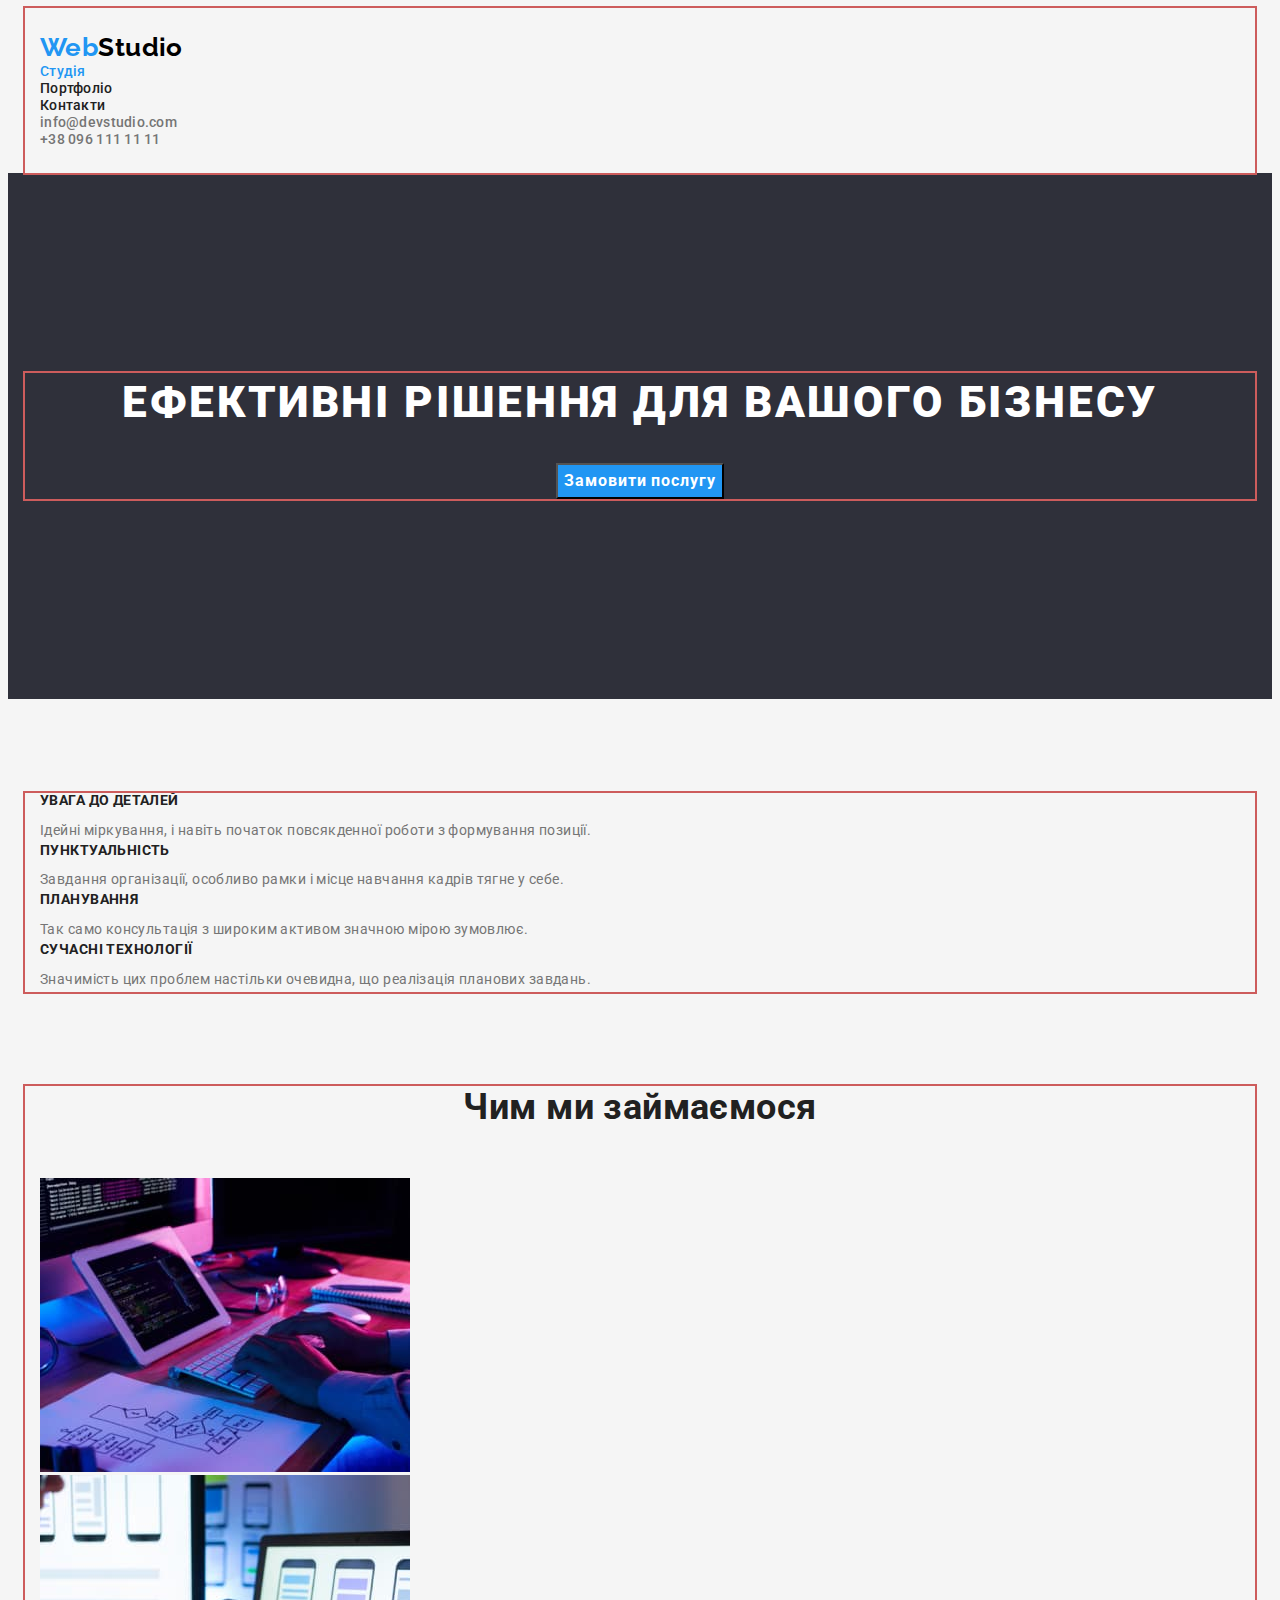
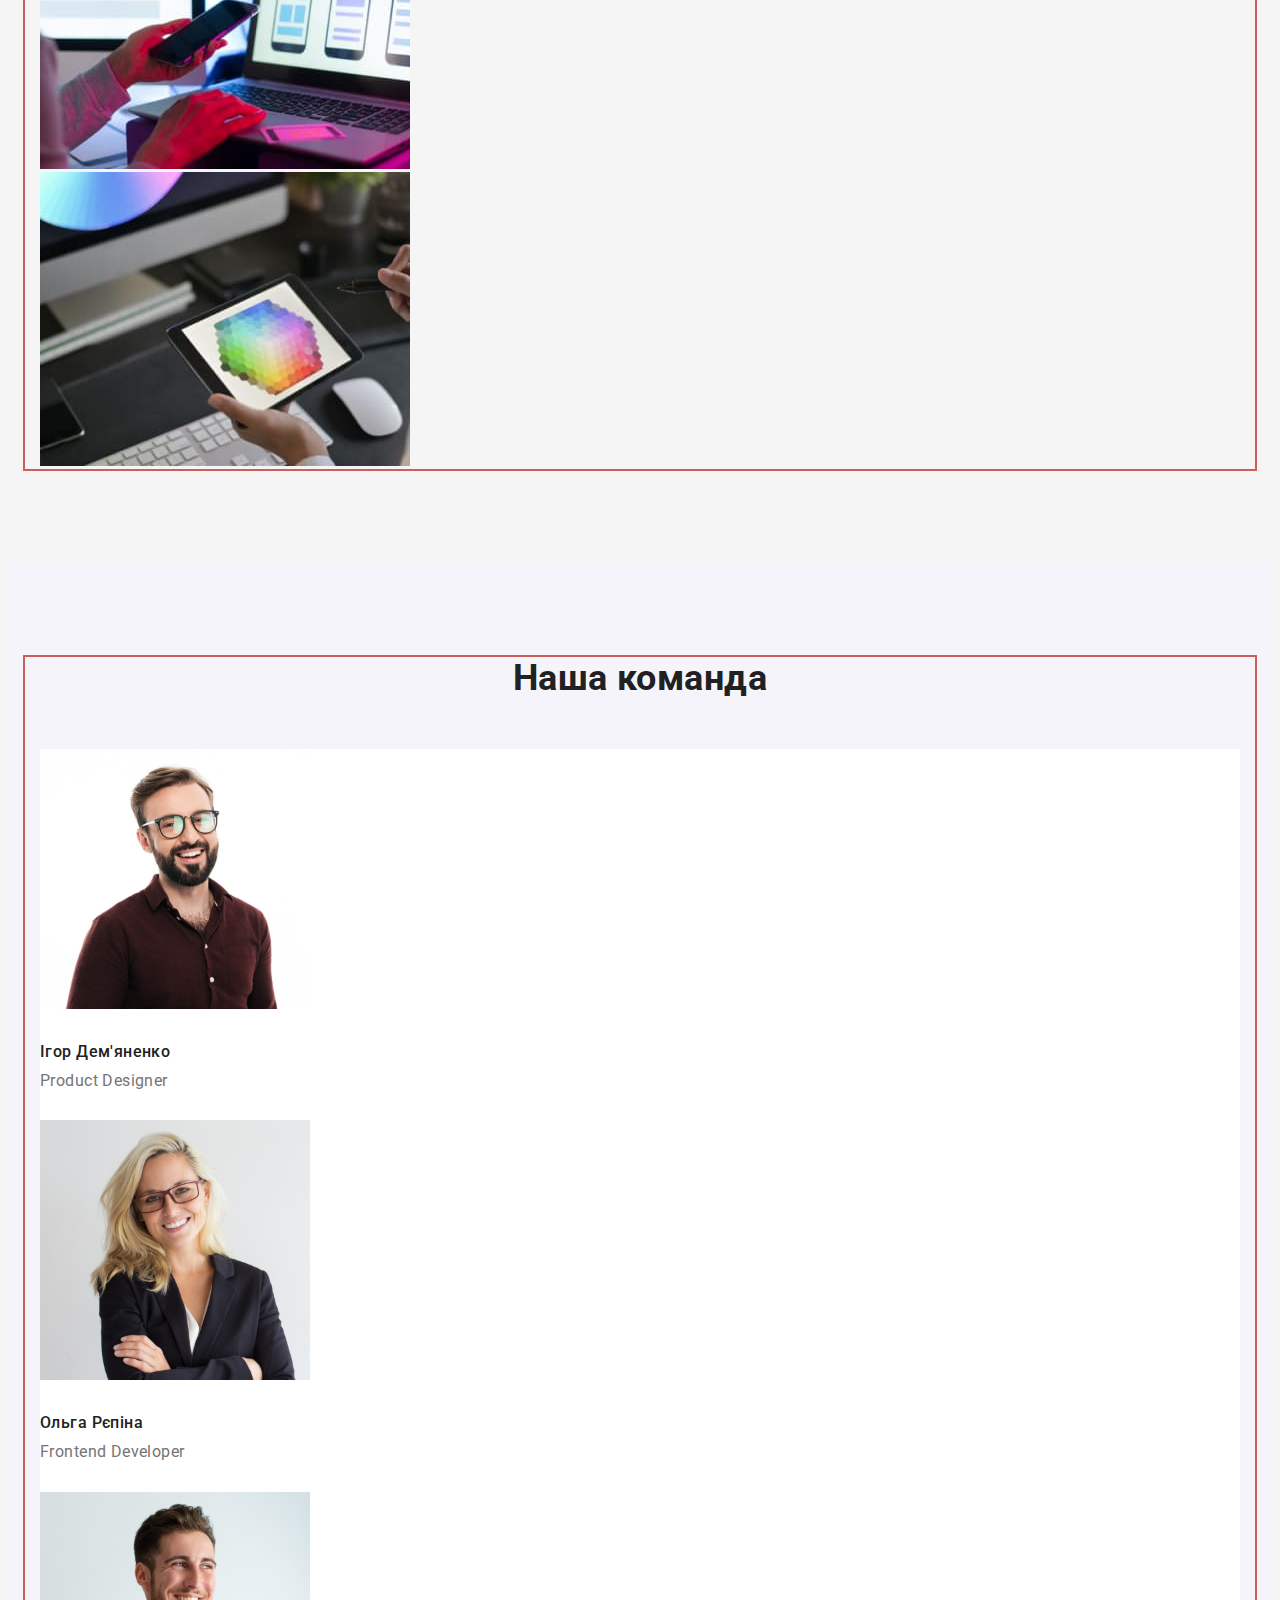
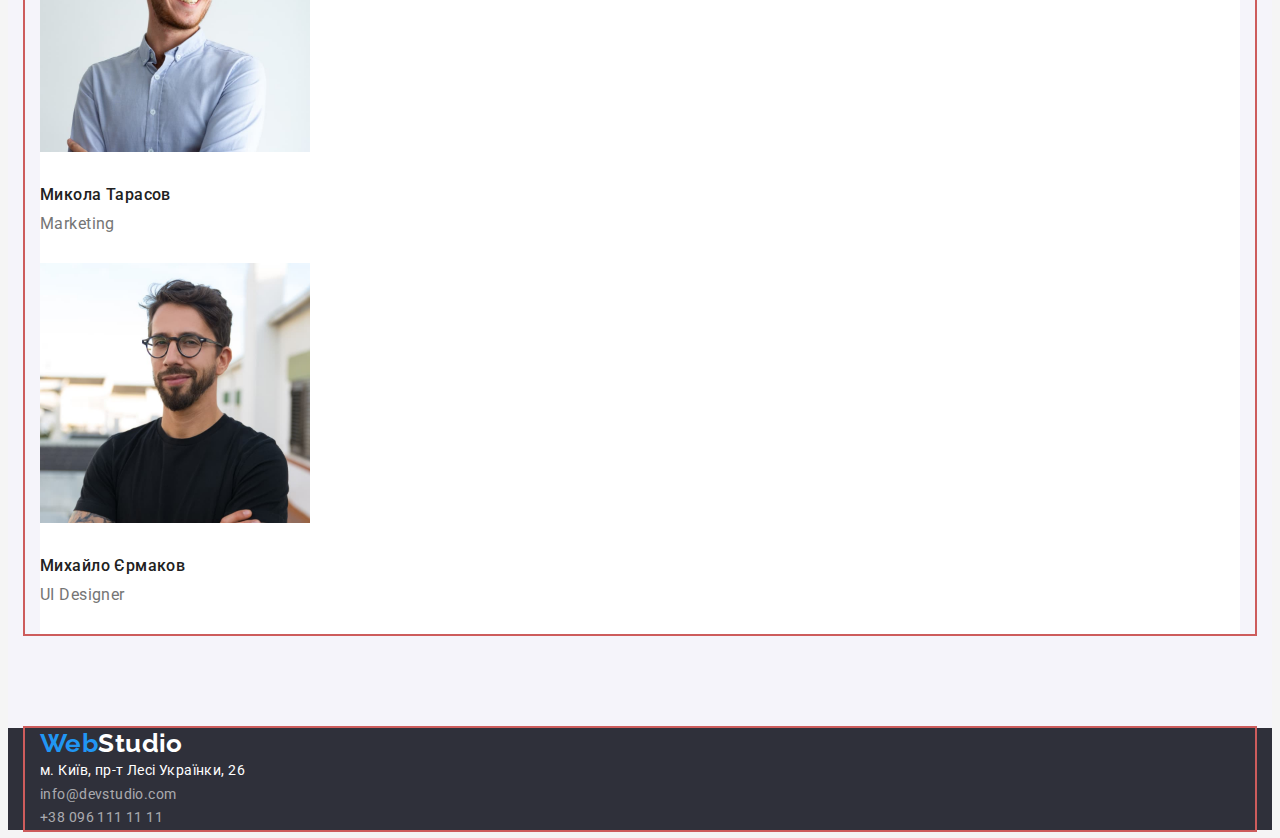
==== index.html @ 20c43518 "додано відступи" ====
<!DOCTYPE html>
<html lang="uk">
<head>
    <meta charset="UTF-8">
    <meta http-equiv="X-UA-Compatible" content="IE=edge">
    <meta name="viewport" content="width=device-width, initial-scale=1.0">
    <title>Web Studio</title>
    <link rel="preconnect" href="https://fonts.googleapis.com">
    <link rel="preconnect" href="https://fonts.gstatic.com" crossorigin>
    <link href="https://fonts.googleapis.com/css2?family=Raleway:wght@700&family=Roboto:wght@400;500;700;900&display=swap" rel="stylesheet">
    <link rel="stylesheet" href="https://cdnjs.cloudflare.com/ajax/libs/modern-normalize/1.1.0/modern-normalize.min.css"
    integrity="sha512-wpPYUAdjBVSE4KJnH1VR1HeZfpl1ub8YT/NKx4PuQ5NmX2tKuGu6U/JRp5y+Y8XG2tV+wKQpNHVUX03MfMFn9Q=="
    crossorigin="anonymous"
    referrerpolicy="no-referrer">
    <link rel="stylesheet" href="./css/styles.css">
</head>
<body>
    <div class="container">
        <header class="header">
            <nav>
                <a class="logo link" href="./index.html">Web<span class="logo-part">Studio</span></a>
                <ul class="header-list list">
                    <li class="header-item">
                        <a class="header-link link current" href="./index.html">Студія</a>
                    </li>
                    <li class="header-item">
                        <a  class="header-link link" href="./portfolio.html">Портфоліо</a>
                    </li>
                    <li class="header-item">
                        <a class="header-link link" href="">Контакти</a>
                    </li>
                </ul>
            </nav>
            <ul class="header-contacts list">
                <li>
                    <a class="contacts-link link" href="mailto:info@devstudio.com">info@devstudio.com</a>
                </li>
                <li>        
                    <a class="contacts-link link" href="tel:+380961111111">+38 096 111 11 11</a>
                </li>
            </ul>        
        </header>
    </div>
    <main>
        <!-- Hero -->
        <section class="hero">
            <div class="container">
                <h1 class="hero-title">Ефективні рішення для вашого бізнесу</h1>
                <button class="hero-btn" type="button">Замовити послугу</button>
            </div>
        </section>
        <!-- Особливості -->
        <section class="feature">
          <div class="container">
                <h2 class="visually-hidden">Особливості</h2>
                <ul class="feature-list list">
                    <li  class="feature-item">
                        <h3 class="feature-title">УВАГА ДО ДЕТАЛЕЙ</h3> 
                        <p class="feature-text">Ідейні міркування, і навіть початок повсякденної роботи з формування позиції.</p>
                    </li>
                    <li class="feature-item">
                        <h3 class="feature-title">ПУНКТУАЛЬНІСТЬ</h3>
                        <p class="feature-text">Завдання організації, особливо рамки і місце навчання кадрів тягне у себе.</p>
                    </li>
                    <li class="feature-item">
                        <h3 class="feature-title">ПЛАНУВАННЯ</h3>
                        <p class="feature-text">Так само консультація з широким активом значною мірою зумовлює.</p>
                    </li>
                    <li class="feature-item">
                        <h3 class="feature-title">СУЧАСНІ ТЕХНОЛОГІЇ</h3>
                        <p class="feature-text">Значимість цих проблем настільки очевидна, що реалізація планових завдань.</p>
                    </li>
                </ul>
          </div>
        </section>
        <!-- Чим ми займаємося -->
        <section class="about section">
            <div class="container">
                <h2 class="about-title section-title">Чим ми займаємося</h2>
                <ul class="abot-list list">
                    <li>
                        <img src="./img/box1.jpg" alt="Розробка сайтів." width="370" />
                    </li>
                    <li>
                        <img src="./img/box2.jpg" alt="Розробка мобільних додатків." width="370" />
                    </li>
                    <li>
                        <img src="./img/box3.jpg" alt="Вебдизайн." width="370" />
                    </li>
                </ul>
            </div>
        </section>
        <!-- Наша команда -->
        <section class="team section">
            <div class="container">
                <h2 class="section-title">Наша команда</h2>
                <ul class="team-list list">
                    <li class="team-item">
                        <img src="./img/card1.jpg" alt="Ігор Дем'яненко - Product Designer." width="270" />
                        <h3 class="team-title">Ігор Дем'яненко</h3>
                        <p class="team-text">Product Designer</p>
                    </li>
                    <li class="team-item">
                        <img src="./img/card2.jpg" alt="Ольга Рєпіна - Frontend Developer." width="270" />
                        <h3 class="team-title">Ольга Рєпіна</h3>
                        <p class="team-text">Frontend Developer</p>
                    </li>
                    <li class="team-item">
                        <img src="./img/card3.jpg" alt="Микола Тарасов - Marketing." width="270" />
                        <h3 class="team-title">Микола Тарасов</h3> 
                        <p class="team-text">Marketing</p>
                    </li>
                    <li class="team-item">
                        <img src="./img/card4.jpg" alt="Михайло Єрмаков - UI Designer" width="270" />
                        <h3 class="team-title">Михайло Єрмаков</h3>
                        <p class="team-text">UI Designer</p>
                    </li>
                </ul>
            </div>
        </section>
    </main>
    <footer class="footer">
        <div class="container">
            <a class="logo link" href="./index.html">Web<span class="logo-part">Studio</span></a>
            <address>
                <ul class="footer-address-list list">
                    <li>
                        <a class="address-link link" href="https://goo.gl/maps/qJsFLTsWBLWUvJtw5" target="_blank" rel="noopener noreferrer">м. Київ, пр-т Лесі Українки, 26</a>
                    </li>
                    <li>            
                        <a class="address-contact link" href="mailto:info@devstudio.com">info@devstudio.com</a>
                    </li>
                    <li>            
                        <a class="address-contact link" href="tel:+380961111111">+38 096 111 11 11</a>
                    </li>
                </ul>
            </address>
        </div>
    </footer>
</body>
</html>
---- css/styles.css ----
:root {
    --accent-color: #2196F3;
    --primary-text-color: #757575;
    --tittle-text-color: #212121;
    --primary-white-color: #FFFFFF;
    --main-font: 'Roboto', sans-serif;
}

p,
h1,
h2,
h3,
h4,
h5,
h6 {
  margin: 0;
}

body {
    font-family: var(--main-font);
    font-size: 14px;
    letter-spacing: 0.03em;
    background-color: #F5F5F5;
    color: var(--primary-text-color);
}

.list {
    padding-left: 0;
    list-style: none;
    margin: 0;
  }
  
.link {
    text-decoration: none;
}

.container {
    width: 1200px;
    padding-left: 15px;
    padding-right: 15px;
    margin: 0 auto;
    outline: 2px solid indianred;
}

.section {
    padding-top: 94px;
    padding-bottom: 94px;
}

.section-title {
    padding-bottom: 50px;
    font-size: 36px;
    line-height: 1.17;
    text-align: center;
    color: var(--tittle-text-color);
}

.visually-hidden {
    position: absolute;
     white-space: nowrap;
     width: 1px;
     height: 1px;
     overflow: hidden;
     border: 0;
     padding: 0;
     clip: rect(0 0 0 0);
     clip-path: inset(50%);
     margin: -1px;
   }

/* header */
.header {
    padding-top: 24px;
    padding-bottom: 25px;
}

.logo {
    font-family: 'Raleway', sans-serif;
    font-weight: 700;
    font-size: 26px;
    line-height: 1.19;
    color: var(--accent-color);
}

.logo-part {
    color: #000000;
}

.header-link, .contacts-link {
    font-weight: 500;
    line-height: 1.14;
    letter-spacing: 0.02em;
    color: var(--tittle-text-color);
}

 .contacts-link {
    color: inherit;
}

.header-link:hover, .header-link:focus,
.contacts-link:hover, .contacts-link:focus,
.header-link.current {
    color: var(--accent-color);
}

/* HERO */
.hero {
    padding-top: 200px;
    padding-bottom: 200px;
    background-color: #2F303A;
}

.hero-title {
    margin-bottom: 30px;
    font-weight: 900;
    font-size: 44px;
    line-height: 1.36;
    text-align: center;
    letter-spacing: 0.06em;
    text-transform: uppercase;
    color: var(--primary-white-color);
}

.hero-btn {
    display: block;
    margin: 0 auto;
    font-family: inherit;
    font-weight: 700;
    font-size: 16px;
    line-height: 1.88;
    text-align: center;
    letter-spacing: 0.06em;
    color: var(--primary-white-color);
    background-color: var(--accent-color);
    cursor: pointer;
}

/* feature */
.feature {
    padding-top: 94px;
}

.feature-title {
    padding-bottom: 10px;
    font-size: 14px;
    line-height: 1.14;
    text-transform: uppercase;
    color: var(--tittle-text-color);
}

.feature-text {
    line-height: 1.71;
}

/* team */
.team {
    background-color: #F5F4FA;
}

.team-item {
    background-color: var(--primary-white-color);
}

.team-title {
    padding-top: 30px;
    padding-bottom: 10px;
    font-weight: 500;
    font-size: 16px;
    line-height: 1.19;
    color: var(--tittle-text-color);
}

.team-text {
    padding-bottom: 30px;
    font-size: 16px;
    line-height: 1.19;  
}

/* footer */
.footer {
    background-color: #2F303A;
}

.footer .logo-part {
    color: var(--primary-white-color);
}

address {
    font-style: normal;
}

.address-link, .address-contact {
    line-height: 1.71;
    color: var(--primary-white-color);
}

.address-contact {
    color: rgba(255, 255, 255, 0.6);
}

.address-contact:hover, .address-contact:focus {
    color: var(--accent-color);
}

/* portfolio */
.filter-btn {
    font-family: inherit;
    font-weight: 500;
    font-size: 16px;
    line-height: 1.62;
    color: var(--tittle-text-color);
    background-color: #F5F4FA;
    cursor: pointer;
}

.filter-btn:hover, .filter-btn:focus,
.filter-btn.current {
    color: var(--primary-white-color);
    background-color: var(--accent-color);
} 

.portfolio-title{
    font-size: 18px;
    line-height: 2;
    letter-spacing: 0.06em;
    color: var(--tittle-text-color);
}

.portfolio-text {
    font-size: 16px;
    line-height: 1.88;
    color: var(--primary-text-color);
}
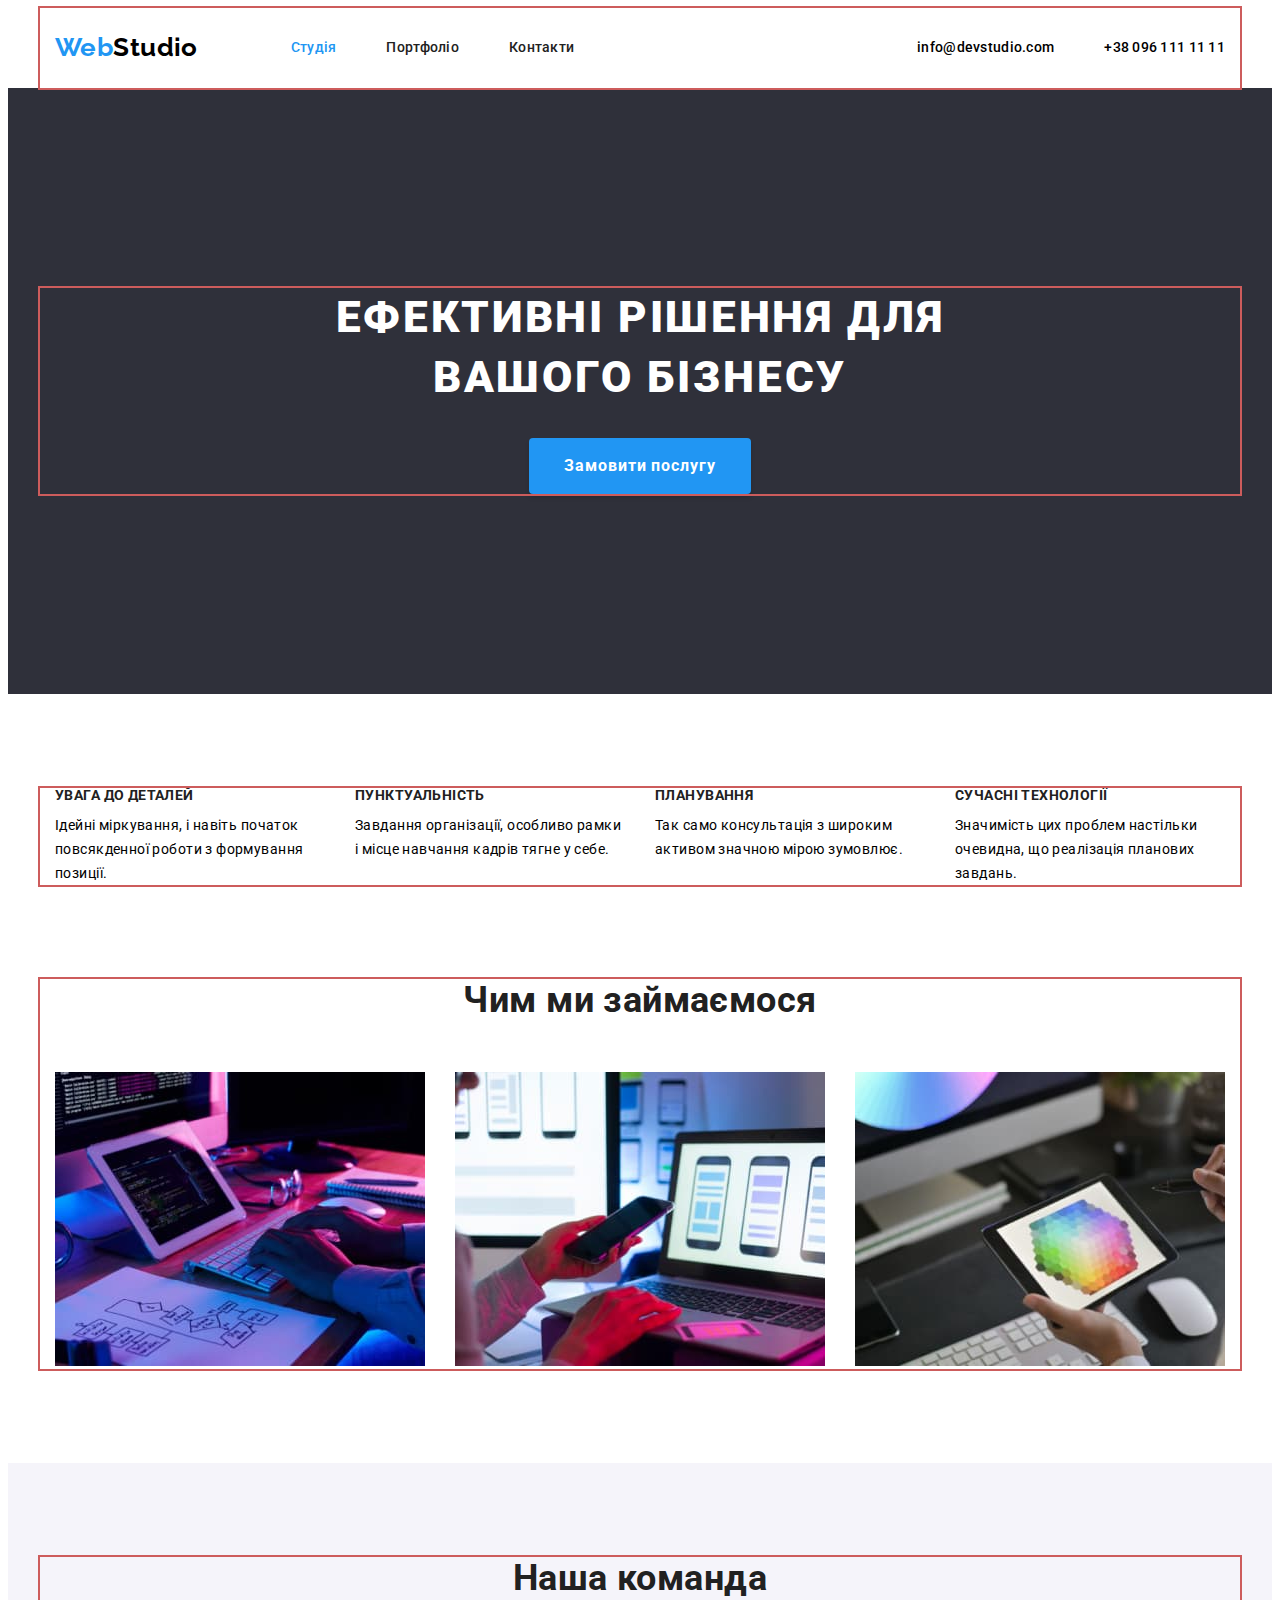
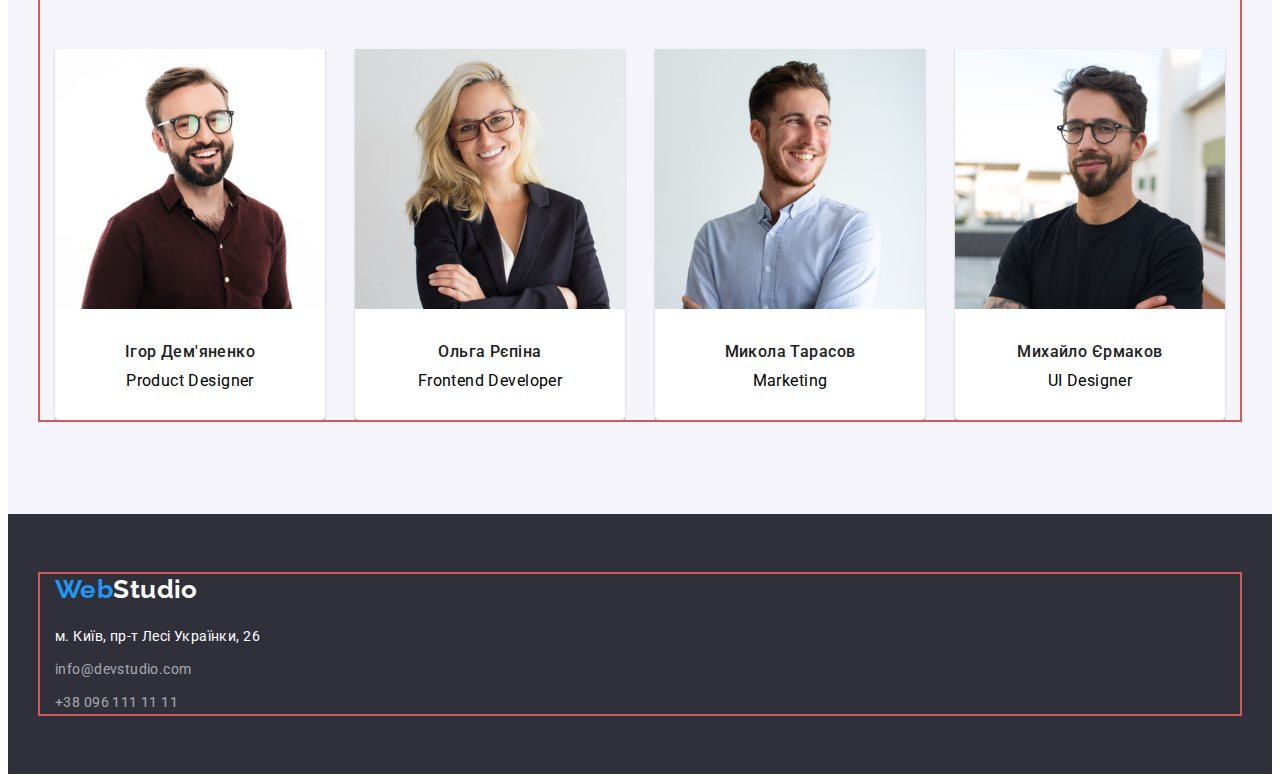
==== commit b9514ac9: "додано flex" ====
--- a/index.html
+++ b/index.html
@@ -17,8 +17,8 @@
 <body>
     <div class="container">
         <header class="header">
+            <a class="logo link" href="./index.html">Web<span class="logo-part">Studio</span></a>
             <nav>
-                <a class="logo link" href="./index.html">Web<span class="logo-part">Studio</span></a>
                 <ul class="header-list list">
                     <li class="header-item">
                         <a class="header-link link current" href="./index.html">Студія</a>
@@ -32,10 +32,10 @@
                 </ul>
             </nav>
             <ul class="header-contacts list">
-                <li>
+                <li class="contacts-item">
                     <a class="contacts-link link" href="mailto:info@devstudio.com">info@devstudio.com</a>
                 </li>
-                <li>        
+                <li class="contacts-item">        
                     <a class="contacts-link link" href="tel:+380961111111">+38 096 111 11 11</a>
                 </li>
             </ul>        
@@ -124,13 +124,13 @@
             <a class="logo link" href="./index.html">Web<span class="logo-part">Studio</span></a>
             <address>
                 <ul class="footer-address-list list">
-                    <li>
+                    <li class="adress-item">
                         <a class="address-link link" href="https://goo.gl/maps/qJsFLTsWBLWUvJtw5" target="_blank" rel="noopener noreferrer">м. Київ, пр-т Лесі Українки, 26</a>
                     </li>
-                    <li>            
+                    <li class="adress-item">            
                         <a class="address-contact link" href="mailto:info@devstudio.com">info@devstudio.com</a>
                     </li>
-                    <li>            
+                    <li class="adress-item">            
                         <a class="address-contact link" href="tel:+380961111111">+38 096 111 11 11</a>
                     </li>
                 </ul>
--- a/css/styles.css
+++ b/css/styles.css
@@ -1,10 +1,17 @@
 
 :root {
+    --primary-bc-color: #f5f5f5;
     --accent-color: #2196F3;
     --primary-text-color: #757575;
     --tittle-text-color: #212121;
     --primary-white-color: #FFFFFF;
     --main-font: 'Roboto', sans-serif;
+}
+
+*,
+*::before,
+*::after {
+  box-sizing: border-box;
 }
 
 p,
@@ -21,14 +28,14 @@
     font-family: var(--main-font);
     font-size: 14px;
     letter-spacing: 0.03em;
-    background-color: #F5F5F5;
+    background-color: var(--primary-bc-color)
     color: var(--primary-text-color);
 }
 
 .list {
     padding-left: 0;
+    margin: 0;
     list-style: none;
-    margin: 0;
   }
   
 .link {
@@ -49,7 +56,7 @@
 }
 
 .section-title {
-    padding-bottom: 50px;
+    margin-bottom: 50px;
     font-size: 36px;
     line-height: 1.17;
     text-align: center;
@@ -71,8 +78,11 @@
 
 /* header */
 .header {
+    display: flex;
+    align-items: center;
     padding-top: 24px;
     padding-bottom: 25px;
+    background-color: var(--primary-white-color);
 }
 
 .logo {
@@ -87,6 +97,20 @@
     color: #000000;
 }
 
+.header-list {
+    display: flex;
+    margin-left: 93px;
+}
+
+.header-contacts {
+    display: flex;
+    margin-left: auto;
+}
+
+.header-item:not(:last-child), .contacts-item:not(:last-child) {
+    margin-right: 50px;
+}
+
 .header-link, .contacts-link {
     font-weight: 500;
     line-height: 1.14;
@@ -108,11 +132,15 @@
 .hero {
     padding-top: 200px;
     padding-bottom: 200px;
+    text-align: center;
     background-color: #2F303A;
 }
 
 .hero-title {
+    width: 696px;
     margin-bottom: 30px;
+    margin-right: auto;
+    margin-left: auto;
     font-weight: 900;
     font-size: 44px;
     line-height: 1.36;
@@ -123,8 +151,12 @@
 }
 
 .hero-btn {
-    display: block;
-    margin: 0 auto;
+    display: inline-block;
+    border-radius: 4px;
+    border: solid transparent;
+    box-shadow: 0px 4px 4px rgba(0, 0, 0, 0.15);
+    padding: 10px 32px;
+    min-width: 216px;
     font-family: inherit;
     font-weight: 700;
     font-size: 16px;
@@ -139,10 +171,20 @@
 /* feature */
 .feature {
     padding-top: 94px;
+    background-color: var(--primary-white-color);
+}
+
+.feature-list {
+    display: flex;
+    justify-content: space-between;
+}
+
+.feature-item {
+    width: 270px;
 }
 
 .feature-title {
-    padding-bottom: 10px;
+    margin-bottom: 10px;
     font-size: 14px;
     line-height: 1.14;
     text-transform: uppercase;
@@ -153,32 +195,54 @@
     line-height: 1.71;
 }
 
+/* about */
+.about {
+    background-color: var(--primary-white-color);
+}
+
+.abot-list {
+    display: flex;
+    justify-content: space-between;
+}
+
 /* team */
 .team {
     background-color: #F5F4FA;
 }
 
+.team-list {
+    display: flex;
+    justify-content: space-between;
+}
+
 .team-item {
+    width: 270px;
     background-color: var(--primary-white-color);
+    box-shadow: 0px 1px 3px rgba(0, 0, 0, 0.12), 0px 1px 1px rgba(0, 0, 0, 0.14), 0px 2px 1px rgba(0, 0, 0, 0.2);
+    border-radius: 0px 0px 4px 4px;
 }
 
 .team-title {
-    padding-top: 30px;
-    padding-bottom: 10px;
+    margin-top: 30px;
+    margin-bottom: 10px;
     font-weight: 500;
     font-size: 16px;
     line-height: 1.19;
+    text-align: center;
     color: var(--tittle-text-color);
 }
 
 .team-text {
-    padding-bottom: 30px;
-    font-size: 16px;
-    line-height: 1.19;  
+    margin-bottom: 30px;
+    font-size: 16px;
+    line-height: 1.19;
+    text-align: center;  
 }
 
 /* footer */
 .footer {
+    padding-top: 60px;
+    padding-bottom: 60px;
     background-color: #2F303A;
 }
 
@@ -187,7 +251,12 @@
 }
 
 address {
+    margin-top: 20px;
     font-style: normal;
+}
+
+.adress-item:not(:last-child) {
+    margin-bottom: 9px;
 }
 
 .address-link, .address-contact {
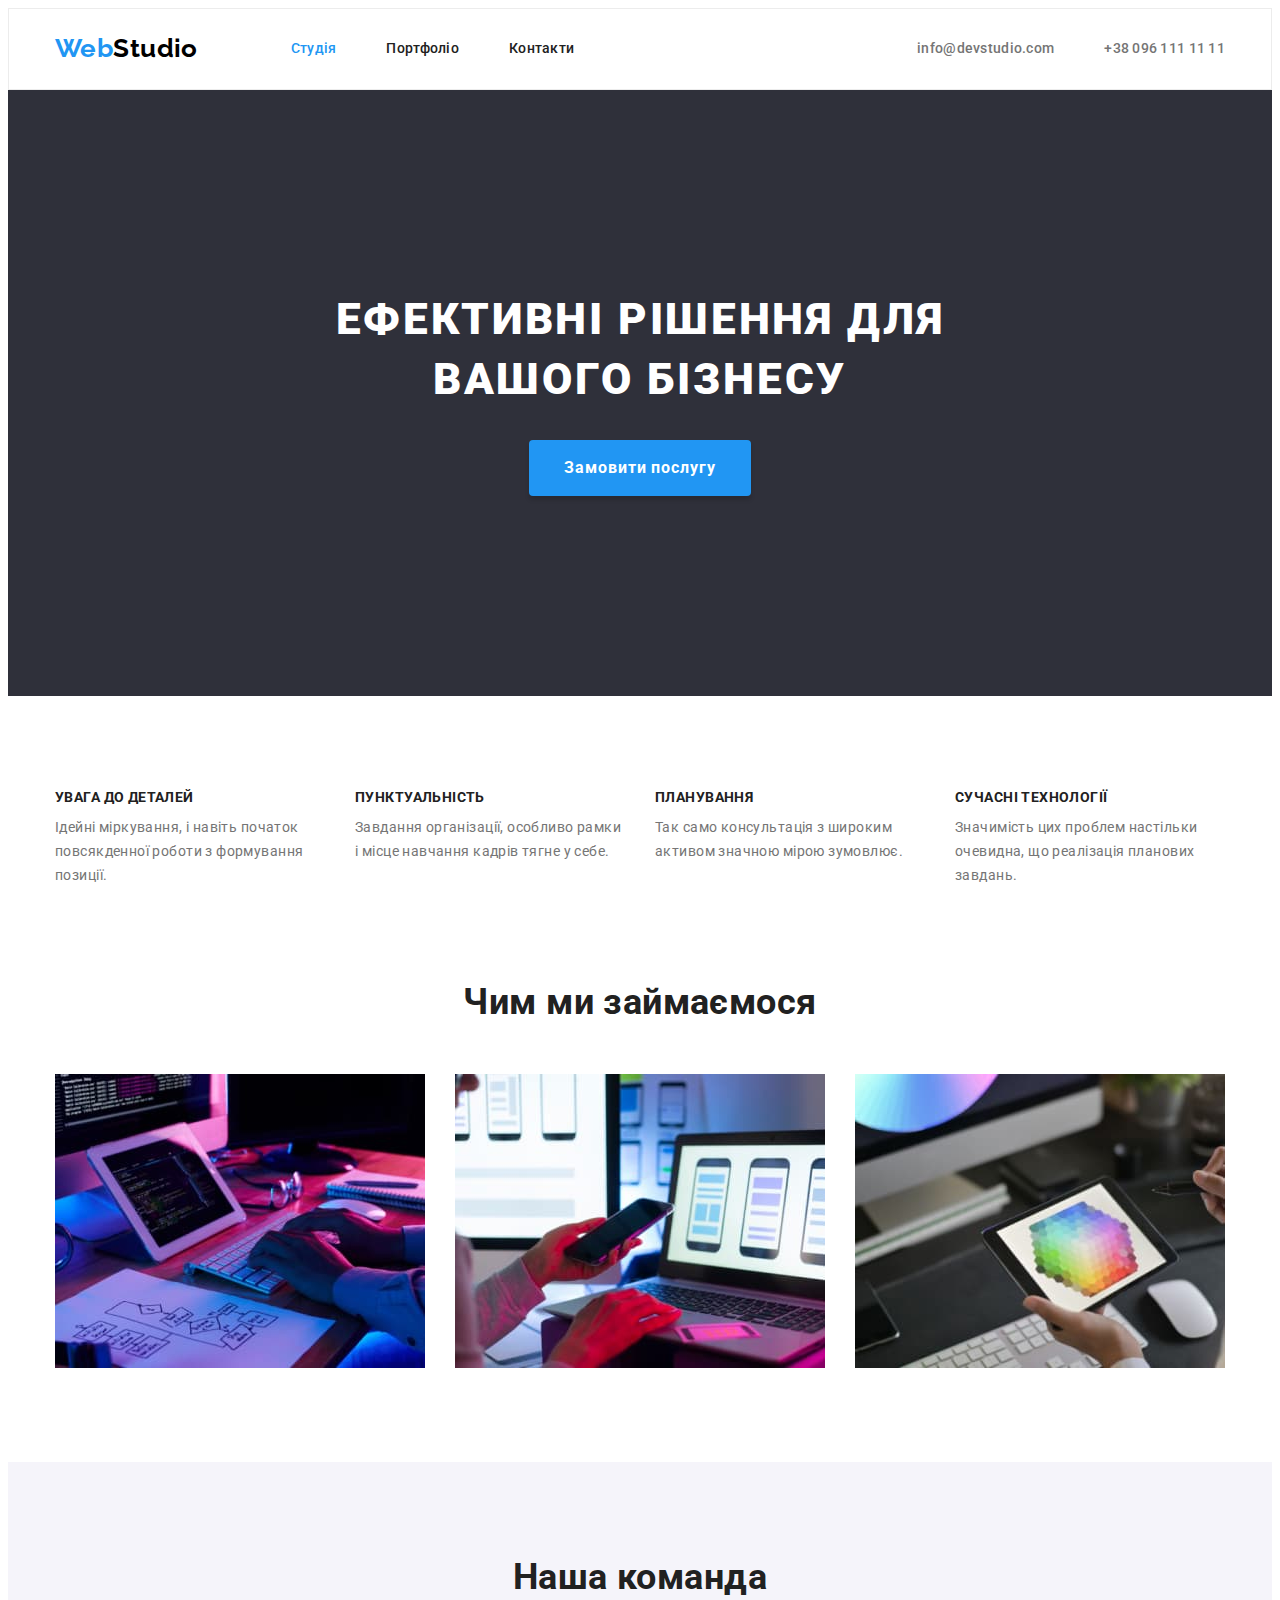
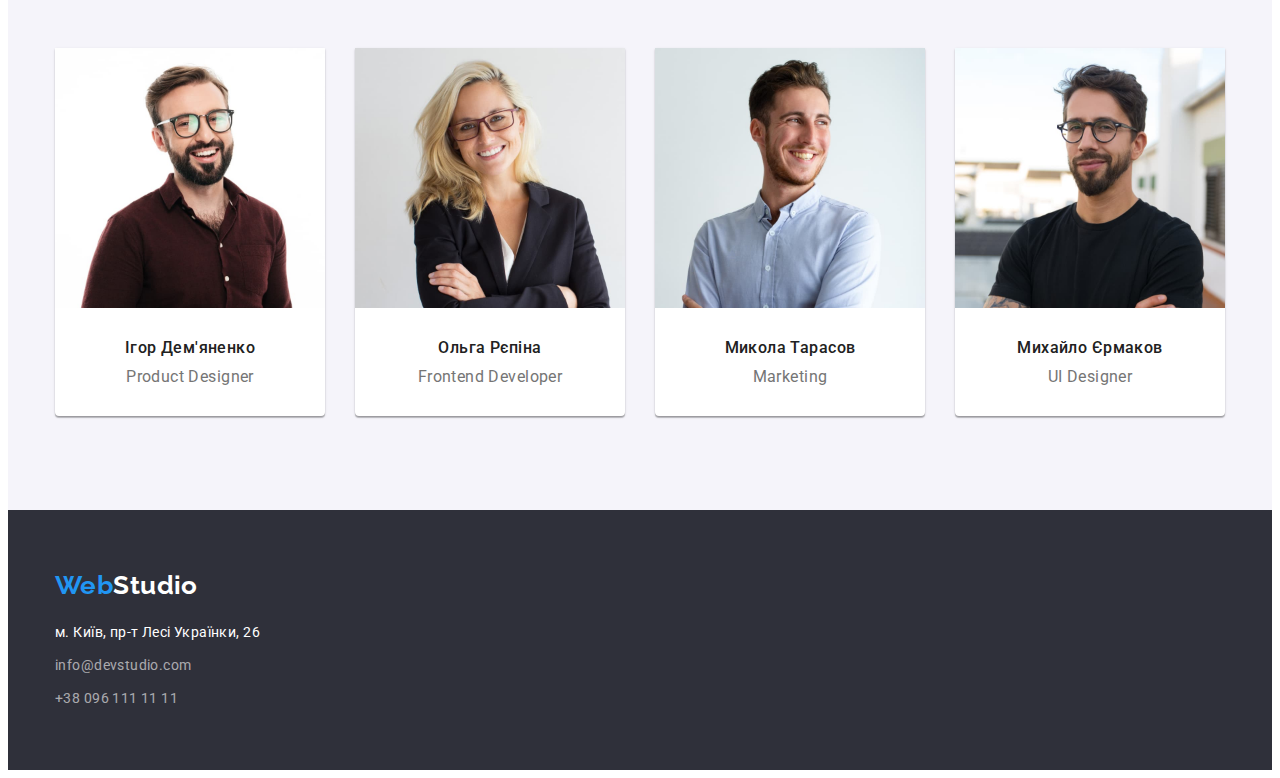
==== commit a766f2ba: "додано стилі для портфоліо" ====
--- a/index.html
+++ b/index.html
@@ -15,8 +15,8 @@
     <link rel="stylesheet" href="./css/styles.css">
 </head>
 <body>
-    <div class="container">
-        <header class="header">
+    <header class="header">
+        <div class="container header-container">
             <a class="logo link" href="./index.html">Web<span class="logo-part">Studio</span></a>
             <nav>
                 <ul class="header-list list">
@@ -38,9 +38,9 @@
                 <li class="contacts-item">        
                     <a class="contacts-link link" href="tel:+380961111111">+38 096 111 11 11</a>
                 </li>
-            </ul>        
-        </header>
-    </div>
+            </ul>
+        </div>        
+    </header>
     <main>
         <!-- Hero -->
         <section class="hero">
--- a/css/styles.css
+++ b/css/styles.css
@@ -1,6 +1,5 @@
 
 :root {
-    --primary-bc-color: #f5f5f5;
     --accent-color: #2196F3;
     --primary-text-color: #757575;
     --tittle-text-color: #212121;
@@ -24,11 +23,15 @@
   margin: 0;
 }
 
+img {
+    display: block;
+  }
+
 body {
     font-family: var(--main-font);
     font-size: 14px;
     letter-spacing: 0.03em;
-    background-color: var(--primary-bc-color)
+    background-color: var(--primary-white-color);
     color: var(--primary-text-color);
 }
 
@@ -47,7 +50,7 @@
     padding-left: 15px;
     padding-right: 15px;
     margin: 0 auto;
-    outline: 2px solid indianred;
+    /* outline: 2px solid indianred; */
 }
 
 .section {
@@ -78,11 +81,14 @@
 
 /* header */
 .header {
-    display: flex;
-    align-items: center;
     padding-top: 24px;
     padding-bottom: 25px;
-    background-color: var(--primary-white-color);
+    border: 1px solid #ECECEC;
+}
+
+.header-container {
+    display: flex;
+    align-items: center;
 }
 
 .logo {
@@ -196,10 +202,6 @@
 }
 
 /* about */
-.about {
-    background-color: var(--primary-white-color);
-}
-
 .abot-list {
     display: flex;
     justify-content: space-between;
@@ -273,11 +275,26 @@
 }
 
 /* portfolio */
+
+.filter-list {
+    display: flex;
+    justify-content: center;
+    padding-top: 94px;
+    margin-bottom: 50px;
+    gap: 8px;
+}
+
 .filter-btn {
+    display: inline-block;
+    border-radius: 4px;
+    border: solid transparent;
+    padding: 6px 22px;
+    min-width: 73px;
     font-family: inherit;
     font-weight: 500;
     font-size: 16px;
     line-height: 1.62;
+    text-align: center;
     color: var(--tittle-text-color);
     background-color: #F5F4FA;
     cursor: pointer;
@@ -287,9 +304,23 @@
 .filter-btn.current {
     color: var(--primary-white-color);
     background-color: var(--accent-color);
-} 
-
-.portfolio-title{
+}
+
+.portfolio-list {
+    display: flex;
+    flex-wrap: wrap;
+    gap: 30px;
+    padding-bottom: 94px;
+}
+
+.portfolio-item {
+    width: calc((100%-60px)/3);
+    border: 1px solid #EEEEEE;
+}
+
+.portfolio-title {
+    margin-top: 20px;
+    margin-bottom: 4px;
     font-size: 18px;
     line-height: 2;
     letter-spacing: 0.06em;
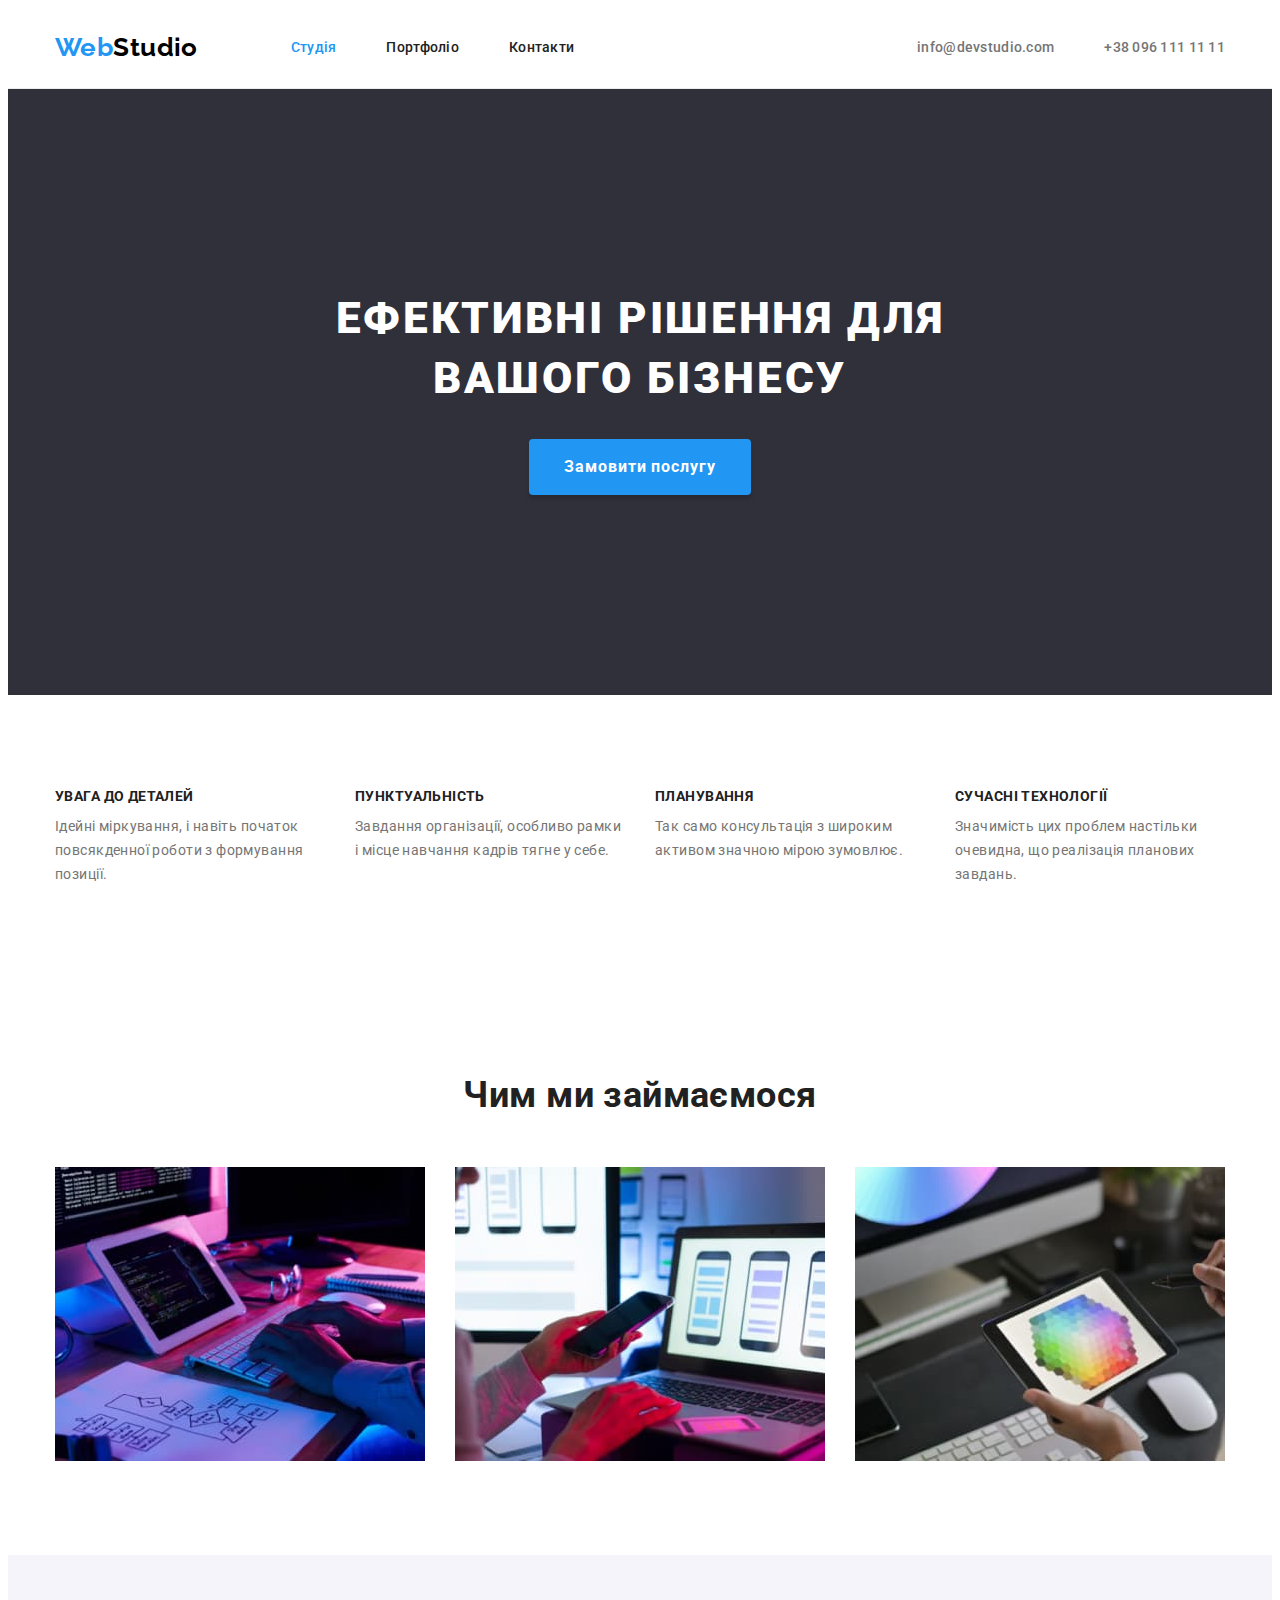
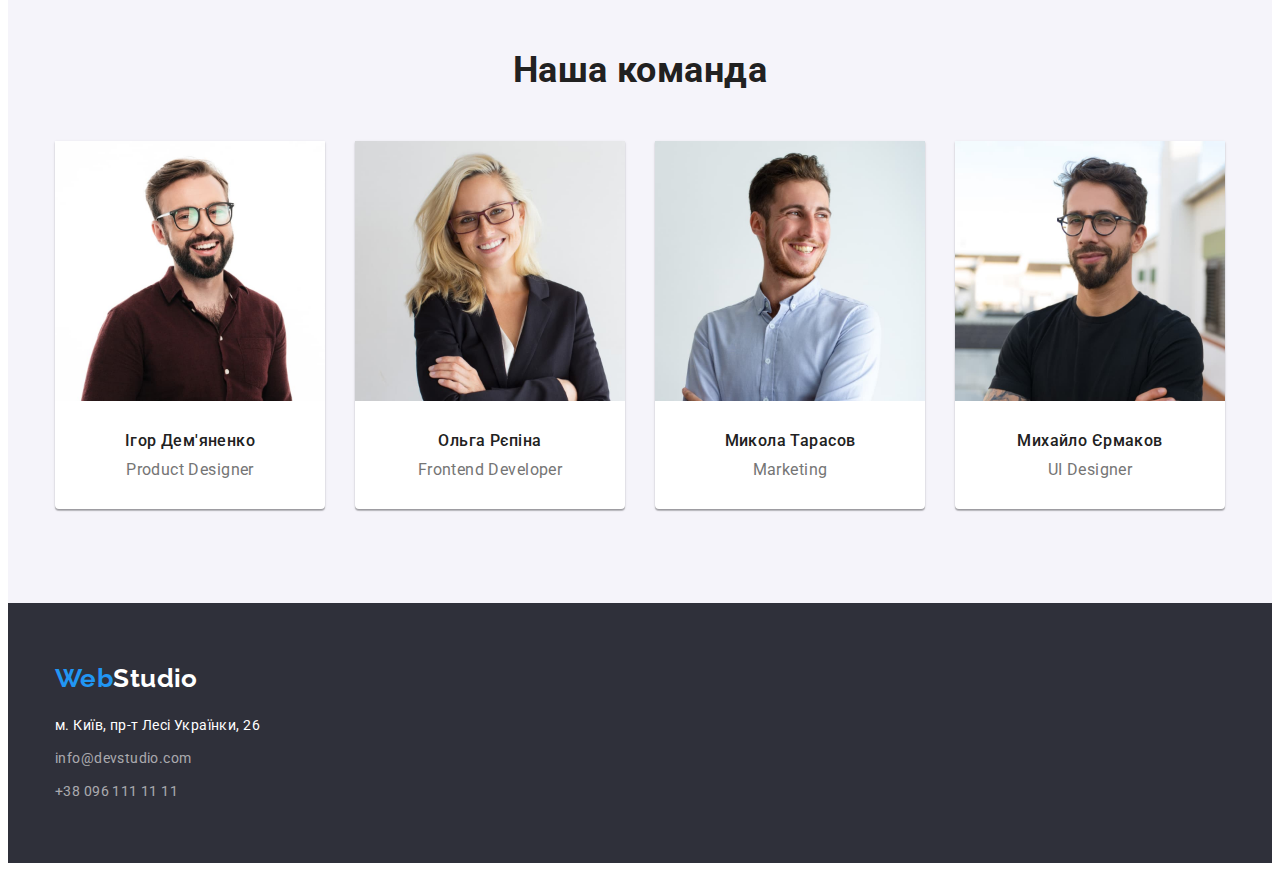
==== commit 1ca0a088: "оновлено стилі робот портфоліо" ====
--- a/index.html
+++ b/index.html
@@ -18,7 +18,7 @@
     <header class="header">
         <div class="container header-container">
             <a class="logo link" href="./index.html">Web<span class="logo-part">Studio</span></a>
-            <nav>
+            <nav class="site-nav">
                 <ul class="header-list list">
                     <li class="header-item">
                         <a class="header-link link current" href="./index.html">Студія</a>
@@ -43,14 +43,14 @@
     </header>
     <main>
         <!-- Hero -->
-        <section class="hero">
+        <section class="hero section">
             <div class="container">
                 <h1 class="hero-title">Ефективні рішення для вашого бізнесу</h1>
                 <button class="hero-btn" type="button">Замовити послугу</button>
             </div>
         </section>
         <!-- Особливості -->
-        <section class="feature">
+        <section class="feature section">
           <div class="container">
                 <h2 class="visually-hidden">Особливості</h2>
                 <ul class="feature-list list">
@@ -97,23 +97,31 @@
                 <ul class="team-list list">
                     <li class="team-item">
                         <img src="./img/card1.jpg" alt="Ігор Дем'яненко - Product Designer." width="270" />
-                        <h3 class="team-title">Ігор Дем'яненко</h3>
-                        <p class="team-text">Product Designer</p>
+                        <div class="team-content">
+                            <h3 class="team-title">Ігор Дем'яненко</h3>
+                            <p class="team-text">Product Designer</p>
+                        </div>
                     </li>
                     <li class="team-item">
                         <img src="./img/card2.jpg" alt="Ольга Рєпіна - Frontend Developer." width="270" />
-                        <h3 class="team-title">Ольга Рєпіна</h3>
-                        <p class="team-text">Frontend Developer</p>
+                        <div class="team-content">
+                            <h3 class="team-title">Ольга Рєпіна</h3>
+                            <p class="team-text">Frontend Developer</p>
+                        </div>
                     </li>
                     <li class="team-item">
                         <img src="./img/card3.jpg" alt="Микола Тарасов - Marketing." width="270" />
-                        <h3 class="team-title">Микола Тарасов</h3> 
-                        <p class="team-text">Marketing</p>
+                        <div class="team-content">
+                            <h3 class="team-title">Микола Тарасов</h3> 
+                            <p class="team-text">Marketing</p>
+                        </div>
                     </li>
                     <li class="team-item">
                         <img src="./img/card4.jpg" alt="Михайло Єрмаков - UI Designer" width="270" />
-                        <h3 class="team-title">Михайло Єрмаков</h3>
-                        <p class="team-text">UI Designer</p>
+                        <div class="team-content">
+                            <h3 class="team-title">Михайло Єрмаков</h3>
+                            <p class="team-text">UI Designer</p> 
+                        </div>
                     </li>
                 </ul>
             </div>
--- a/css/styles.css
+++ b/css/styles.css
@@ -25,6 +25,8 @@
 
 img {
     display: block;
+    max-width: 100%;
+    height: auto;
   }
 
 body {
@@ -83,7 +85,7 @@
 .header {
     padding-top: 24px;
     padding-bottom: 25px;
-    border: 1px solid #ECECEC;
+    border-bottom: 1px solid #ECECEC;
 }
 
 .header-container {
@@ -103,9 +105,12 @@
     color: #000000;
 }
 
+.site-nav {
+    margin-left: 93px;
+}
+
 .header-list {
     display: flex;
-    margin-left: 93px;
 }
 
 .header-contacts {
@@ -175,10 +180,6 @@
 }
 
 /* feature */
-.feature {
-    padding-top: 94px;
-    background-color: var(--primary-white-color);
-}
 
 .feature-list {
     display: flex;
@@ -224,8 +225,11 @@
     border-radius: 0px 0px 4px 4px;
 }
 
+.team-content {
+    padding: 30px;
+}
+
 .team-title {
-    margin-top: 30px;
     margin-bottom: 10px;
     font-weight: 500;
     font-size: 16px;
@@ -235,7 +239,6 @@
 }
 
 .team-text {
-    margin-bottom: 30px;
     font-size: 16px;
     line-height: 1.19;
     text-align: center;  
@@ -279,7 +282,6 @@
 .filter-list {
     display: flex;
     justify-content: center;
-    padding-top: 94px;
     margin-bottom: 50px;
     gap: 8px;
 }
@@ -290,7 +292,7 @@
     border: solid transparent;
     padding: 6px 22px;
     min-width: 73px;
-    font-family: inherit;
+    font-family: var(--main-font);
     font-weight: 500;
     font-size: 16px;
     line-height: 1.62;
@@ -309,17 +311,29 @@
 .portfolio-list {
     display: flex;
     flex-wrap: wrap;
-    gap: 30px;
-    padding-bottom: 94px;
 }
 
 .portfolio-item {
-    width: calc((100%-60px)/3);
+    flex-basis: calc((100% - 60px) / 3);
+    margin-right: 30px;
+    margin-bottom: 30px;
+}
+
+.portfolio-item:nth-child(3n) {
+    margin-right: 0;
+    }
+
+.portfolio-item:nth-last-child(-n + 3) {
+    margin-bottom: 0;
+}
+
+.portfolio-content {
+    padding: 20px 24px;
     border: 1px solid #EEEEEE;
+    border-top: transparent;
 }
 
 .portfolio-title {
-    margin-top: 20px;
     margin-bottom: 4px;
     font-size: 18px;
     line-height: 2;
